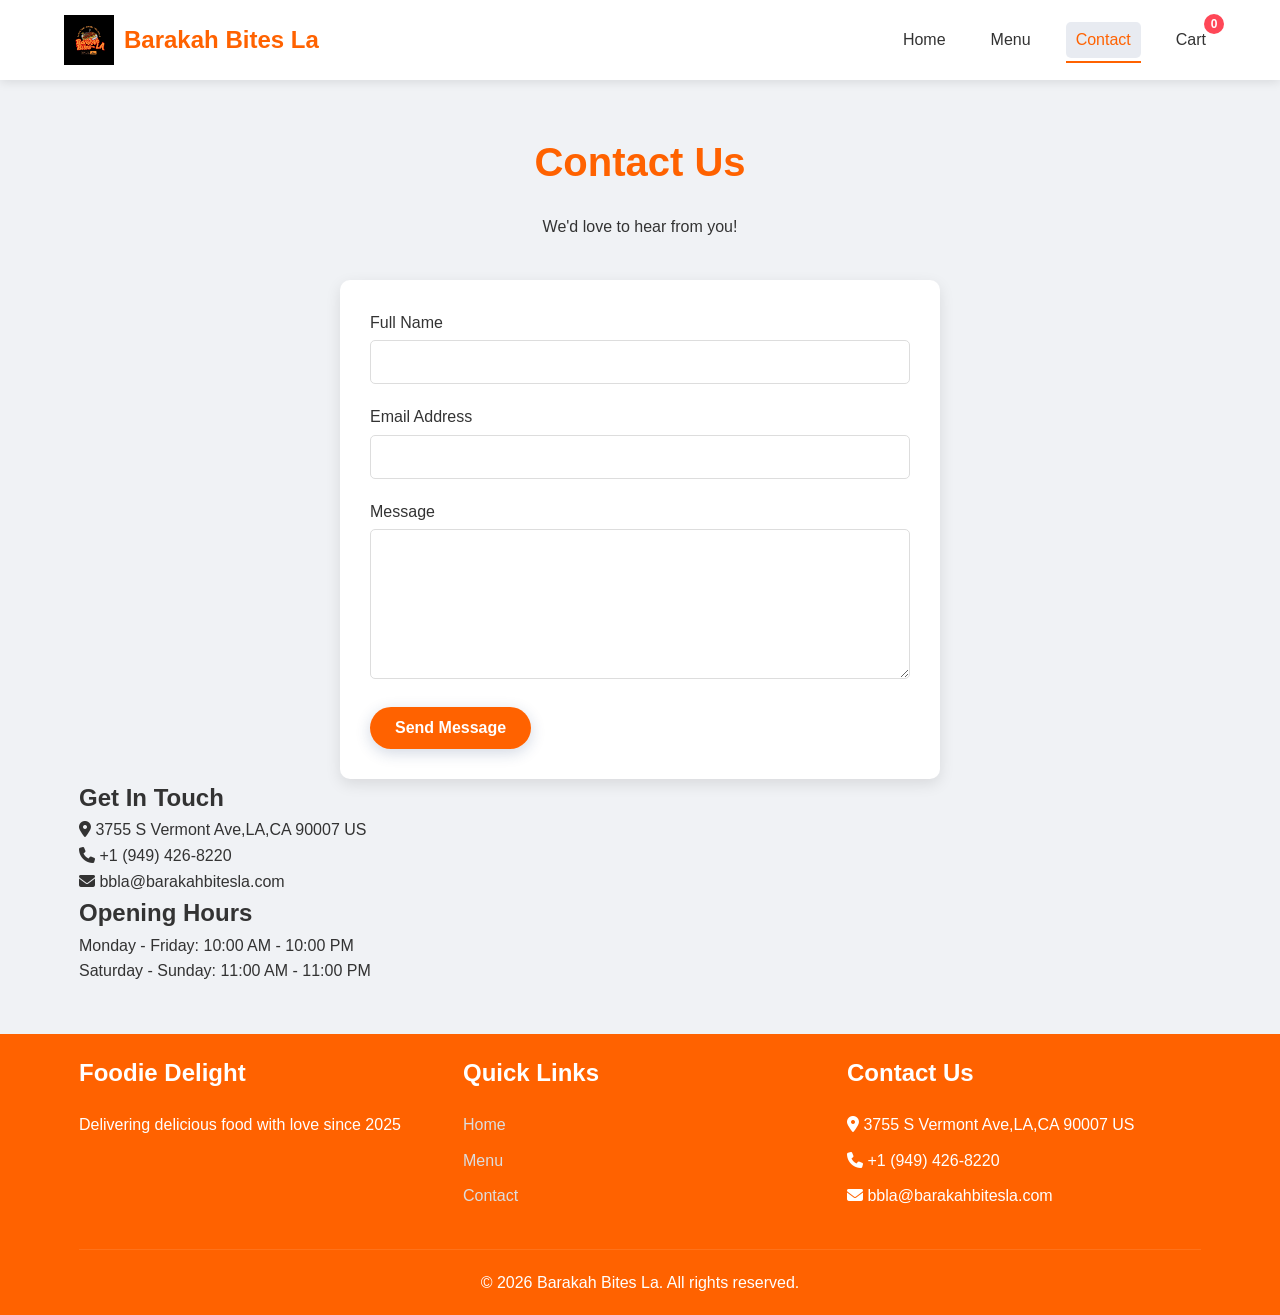
==== contact.html @ 1269742d "first upload" ====
<!DOCTYPE html>
<html lang="en">
<head>
    <meta charset="UTF-8">
    <meta name="viewport" content="width=device-width, initial-scale=1.0">
    <title>Contact Us - Barakah Bites La</title>
    <link rel="stylesheet" href="style.css">
    <link rel="stylesheet" href="https://cdnjs.cloudflare.com/ajax/libs/font-awesome/6.4.0/css/all.min.css">
</head>
<body>
    <!-- Header Section -->
    <header>
        <div class="container">
            <div class="logo">
                <img src="images/img1.jpeg" alt="Barakah Bites La Logo">
                <h1>Barakah Bites La</h1>
            </div>
            <nav>
                <ul class="nav-links">
                    <li><a href="index.html">Home</a></li>
                    <li><a href="menu.html">Menu</a></li>
                    <li><a href="contact.html" class="active">Contact</a></li>
                    <li><a href="#" id="cartLink">Cart <span class="cart-count">0</span></a></li>
                </ul>
            </nav>
        </div>
    </header>

    <!-- Contact Section -->
    <section class="contact-page">
        <div class="container">
            <div class="contact-header">
                <h1>Contact Us</h1>
                <p>We'd love to hear from you!</p>
            </div>
            
            <div class="contact-form">
                <form id="contactForm">
                    <div class="form-group">
                        <label for="name">Full Name</label>
                        <input type="text" id="name" name="name" required>
                    </div>
                    
                    <div class="form-group">
                        <label for="email">Email Address</label>
                        <input type="email" id="email" name="email" required>
                    </div>
                    
                    <div class="form-group">
                        <label for="message">Message</label>
                        <textarea id="message" name="message" required></textarea>
                    </div>
                    
                    <button type="submit" class="btn-primary">Send Message</button>
                </form>
            </div>
            
            <div class="contact-info">
                <div class="about-content">
                    <h2>Get In Touch</h2>
                    <p><i class="fas fa-map-marker-alt"></i> 3755 S Vermont Ave,LA,CA 90007 US</p>
                    <p><i class="fas fa-phone"></i> +1 (949) 426-8220</p>
                    <p><i class="fas fa-envelope"></i> bbla@barakahbitesla.com</p>
                    
                    <h2>Opening Hours</h2>
                    <p>Monday - Friday: 10:00 AM - 10:00 PM</p>
                    <p>Saturday - Sunday: 11:00 AM - 11:00 PM</p>
                </div>
            </div>
        </div>
    </section>

    <!-- Cart Modal -->
    <div class="cart-modal" id="cartModal">
        <div class="cart-content">
            <div class="cart-header">
                <h2>Your Cart</h2>
                <span class="close-btn" id="closeCart">&times;</span>
            </div>
            <div class="cart-body">
                <div id="cartItems">
                    <!-- Cart items will be loaded here -->
                    <p class="empty-cart-message">Your cart is empty</p>
                </div>
                <div class="cart-footer">
                    <div class="cart-total">
                        <h3>Total: $<span id="cartTotal">0.00</span></h3>
                    </div>
                    <button class="btn-primary checkout-btn" id="checkoutBtn">Checkout</button>
                </div>
            </div>
        </div>
    </div>

    <!-- Footer -->
    <footer>
        <div class="container">
            <div class="footer-content">
                <div class="footer-section">
                    <h3>Foodie Delight</h3>
                    <p>Delivering delicious food with love since 2025</p>
                </div>
                <div class="footer-section">
                    <h3>Quick Links</h3>
                    <ul>
                        <li><a href="index.html">Home</a></li>
                        <li><a href="menu.html">Menu</a></li>
                        <li><a href="contact.html">Contact</a></li>
                    </ul>
                </div>
                <div class="footer-section">
                    <h3>Contact Us</h3>
                   <p><i class="fas fa-map-marker-alt"></i> 3755 S Vermont Ave,LA,CA 90007 US</p>
                    <p><i class="fas fa-phone"></i> +1 (949) 426-8220</p>
                    <p><i class="fas fa-envelope"></i> bbla@barakahbitesla.com</p>
                </div>
            </div>
            <div class="footer-bottom">
                <p>&copy; 2026 Barakah Bites La. All rights reserved.</p>
            </div>
        </div>
    </footer>

    <script src="script.js"></script>
</body>
</html>
---- style.css ----
/* Global Styles */
* {
    margin: 0;
    padding: 0;
    box-sizing: border-box;
}

body {
    font-family: 'Segoe UI', Tahoma, Geneva, Verdana, sans-serif;
    background-color: #f0f2f5;
    color: #333;
    line-height: 1.6;
}

.container {
    width: 90%;
    max-width: 1200px;
    margin: 0 auto;
    padding: 0 15px;
}

.btn-primary {
    display: inline-block;
    background: linear-gradient(135deg, #ff6200,  #ff6200);
    color: white;
    padding: 12px 25px;
    border: none;
    border-radius: 30px;
    cursor: pointer;
    font-size: 16px;
    font-weight: 600;
    text-decoration: none;
    transition: all 0.3s ease;
    box-shadow: 0 4px 15px rgba(30, 60, 114, 0.2);
}

.btn-primary:hover {
    background: linear-gradient(135deg,  #ff6200,  #ff6200);
    transform: translateY(-2px);
    box-shadow: 0 6px 20px rgba(30, 60, 114, 0.3);
}

/* Header Styles */
header {
    background: white;
    box-shadow: 0 2px 10px rgba(0, 0, 0, 0.1);
    position: sticky;
    top: 0;
    z-index: 1000;
}

header .container {
    display: flex;
    justify-content: space-between;
    align-items: center;
    padding: 15px 0;
}

.logo {
    display: flex;
    align-items: center;
}

.logo img {
    height: 50px;
    margin-right: 10px;
}

.logo h1 {
    color:  #ff6200;
    font-size: 24px;
}

.nav-links {
    display: flex;
    list-style: none;
}

.nav-links li {
    margin-left: 25px;
}

.nav-links a {
    text-decoration: none;
    color: #333;
    font-weight: 500;
    transition: color 0.3s;
    position: relative;
    display: inline-block;
    padding: 5px 10px;
    border-radius: 5px;
}

.nav-links a:hover,
.nav-links a.active {
    color:  #ff6200;
    background-color: rgba(30, 60, 114, 0.1);
}

.nav-links a::after {
    content: '';
    position: absolute;
    bottom: -5px;
    left: 0;
    width: 0;
    height: 2px;
    background: #ff6200;
    transition: width 0.3s;
}

.nav-links a:hover::after,
.nav-links a.active::after {
    width: 100%;
}

.cart-icon {
    position: relative;
    cursor: pointer;
    font-size: 24px;
    color: #ff6200;
}

.cart-count {
    position: absolute;
    top: -8px;
    right: -8px;
    background: #ff4757;
    color: white;
    font-size: 12px;
    font-weight: bold;
    width: 20px;
    height: 20px;
    border-radius: 50%;
    display: flex;
    justify-content: center;
    align-items: center;
}

/* Hero Section */
.hero {
    background: linear-gradient(rgba(0, 0, 0, 0.7), rgba(0, 0, 0, 0.7)), url('images/bg.avif');
    background-size: cover;
    background-position: center;
    color: white;
    padding: 100px 0;
    text-align: center;
}

.hero-content h1 {
    font-size: 3rem;
    margin-bottom: 20px;
}

.hero-content p {
    font-size: 1.2rem;
    margin-bottom: 30px;
    max-width: 700px;
    margin-left: auto;
    margin-right: auto;
}

/* Categories Section */
.categories {
    padding: 80px 0;
}

.categories h2 {
    text-align: center;
    font-size: 2.5rem;
    margin-bottom: 50px;
    color: #ff6200;
}

.category-grid {
    display: grid;
    grid-template-columns: repeat(auto-fit, minmax(250px, 1fr));
    gap: 30px;
}

.category-card {
    background: white;
    border-radius: 10px;
    overflow: hidden;
    box-shadow: 0 5px 15px rgba(0, 0, 0, 0.1);
    transition: transform 0.3s ease;
    text-align: center;
}

.category-card:hover {
    transform: translateY(-10px);
}

.category-card img {
    width: 100%;
    height: 200px;
    object-fit: cover;
}

.category-card h3 {
    padding: 20px;
    font-size: 1.5rem;
    color: #ff6200;
}

/* Featured Items Section */
.featured {
    padding: 80px 0;
    background-color: #f8f9fa;
}

.featured h2 {
    text-align: center;
    font-size: 2.5rem;
    margin-bottom: 50px;
    color: #ff6200;
}

.food-grid {
    display: grid;
    grid-template-columns: repeat(auto-fit, minmax(300px, 1fr));
    gap: 30px;
}

.food-card {
    background: white;
    border-radius: 10px;
    overflow: hidden;
    box-shadow: 0 5px 15px rgba(0, 0, 0, 0.1);
    transition: transform 0.3s ease;
}

.food-card:hover {
    transform: translateY(-5px);
}

.food-card img {
    width: 100%;
    height: 200px;
    object-fit: cover;
}

.food-info {
    padding: 20px;
}

.food-info h3 {
    font-size: 1.5rem;
    margin-bottom: 10px;
    color: #ff6200;
}

.food-info p {
    color: #666;
    margin-bottom: 15px;
}

.price {
    font-size: 1.3rem;
    font-weight: bold;
    color: #ff6200;
    margin-bottom: 15px;
    display: block;
}

.add-to-cart {
    width: 100%;
    padding: 10px;
    background: linear-gradient(135deg, #ff6200, #0d1729);
    color: white;
    border: none;
    border-radius: 5px;
    cursor: pointer;
    font-size: 16px;
    transition: background 0.3s;
}

.add-to-cart:hover {
    background: linear-gradient(135deg, #ff6200, #ff6200);
}

/* Cart Modal */
.cart-modal {
    display: none;
    position: fixed;
    top: 0;
    left: 0;
    width: 100%;
    height: 100%;
    background: rgba(0, 0, 0, 0.5);
    z-index: 2000;
    justify-content: center;
    align-items: center;
}

.cart-content {
    background: white;
    width: 90%;
    max-width: 600px;
    border-radius: 10px;
    overflow: hidden;
    max-height: 80vh;
    display: flex;
    flex-direction: column;
}

.cart-header {
    background: #ff6200;
    color: white;
    padding: 20px;
    display: flex;
    justify-content: space-between;
    align-items: center;
}

.close-btn {
    font-size: 30px;
    cursor: pointer;
}

.cart-body {
    padding: 20px;
    overflow-y: auto;
    flex-grow: 1;
}

.cart-item {
    display: flex;
    justify-content: space-between;
    align-items: center;
    padding: 15px 0;
    border-bottom: 1px solid #eee;
}

.item-info {
    flex-grow: 1;
}

.item-info h4 {
    margin-bottom: 5px;
}

.item-price {
    color: #ff6200;
    font-weight: bold;
}

.item-quantity {
    display: flex;
    align-items: center;
    margin: 0 20px;
}

.quantity-btn {
    width: 30px;
    height: 30px;
    background: #ff6200;
    color: white;
    border: none;
    border-radius: 50%;
    cursor: pointer;
    font-size: 16px;
}

.quantity {
    margin: 0 10px;
}

.remove-item {
    background: #ff4757;
    color: white;
    border: none;
    width: 30px;
    height: 30px;
    border-radius: 50%;
    cursor: pointer;
}

.cart-footer {
    padding: 20px;
    border-top: 1px solid #eee;
}

.cart-total {
    text-align: right;
    margin-bottom: 20px;
}

.checkout-btn {
    width: 100%;
    padding: 15px;
    font-size: 18px;
}

.empty-cart-message {
    text-align: center;
    color: #666;
    font-style: italic;
    padding: 30px 0;
}

/* Bill Preview Modal */
#billPreview {
    white-space: pre-wrap;
    font-family: 'Courier New', monospace;
    background: #f8f9fa;
    padding: 20px;
    border-radius: 5px;
    margin-bottom: 20px;
    max-height: 400px;
    overflow-y: auto;
    font-size: 14px;
    line-height: 1.5;
}

/* Footer */
footer {
    background: #ff6200;
    color: white;
    padding: 20px 0 20px;
}

.footer-content {
    display: grid;
    grid-template-columns: repeat(auto-fit, minmax(250px, 1fr));
    gap: 30px;
    margin-bottom: 30px;
}

.footer-section h3 {
    margin-bottom: 20px;
    font-size: 1.5rem;
}

.footer-section ul {
    list-style: none;
}

.footer-section ul li {
    margin-bottom: 10px;
}

.footer-section ul li a {
    color: #ddd;
    text-decoration: none;
    transition: color 0.3s;
}

.footer-section ul li a:hover {
    color: white;
}

.footer-section p {
    margin-bottom: 10px;
}

.footer-bottom {
    text-align: center;
    padding-top: 20px;
    border-top: 1px solid rgba(255, 255, 255, 0.1);
}

/* Responsive Design */
@media (max-width: 768px) {
    .nav-links {
        display: none;
    }
    
    .hero-content h1 {
        font-size: 2rem;
    }
    
    .hero-content p {
        font-size: 1rem;
    }
    
    .categories h2,
    .featured h2 {
        font-size: 2rem;
    }
}

/* Menu Page Specific Styles */
.menu-page {
    padding: 50px 0;
}

.menu-header {
    text-align: center;
    margin-bottom: 40px;
}

.menu-header h1 {
    font-size: 2.5rem;
    color: #ff6200;
    margin-bottom: 20px;
}

.filter-buttons {
    display: flex;
    justify-content: center;
    flex-wrap: wrap;
    gap: 10px;
    margin-bottom: 30px;
}

.filter-btn {
    padding: 10px 20px;
    background: white;
    border: 1px solid #ff6200;
    color: #ff6200;
    border-radius: 30px;
    cursor: pointer;
    transition: all 0.3s;
}

.filter-btn.active,
.filter-btn:hover {
    background: #ff6200;
    color: white;
}



/* Contact Page Styles */
.contact-page {
    padding: 50px 0;
}

.contact-header {
    text-align: center;
    margin-bottom: 40px;
}

.contact-header h1 {
    font-size: 2.5rem;
    color: #ff6200;
    margin-bottom: 20px;
}

.contact-form {
    background: white;
    padding: 30px;
    border-radius: 10px;
    box-shadow: 0 5px 15px rgba(0, 0, 0, 0.1);
    max-width: 600px;
    margin: 0 auto;
}

.form-group {
    margin-bottom: 20px;
}

.form-group label {
    display: block;
    margin-bottom: 5px;
    font-weight: 500;
}

.form-group input,
.form-group textarea {
    width: 100%;
    padding: 12px;
    border: 1px solid #ddd;
    border-radius: 5px;
    font-size: 16px;
}

.form-group textarea {
    height: 150px;
    resize: vertical;
}
#orderFormModal input,
#orderFormModal textarea {
    width: 100%;
    padding: 12px;
    margin-bottom: 10px;
    border: 1px solid #ddd;
    border-radius: 8px;
    font-size: 14px;
}

#orderFormModal textarea {
    height: 100px;
    resize: none;
}
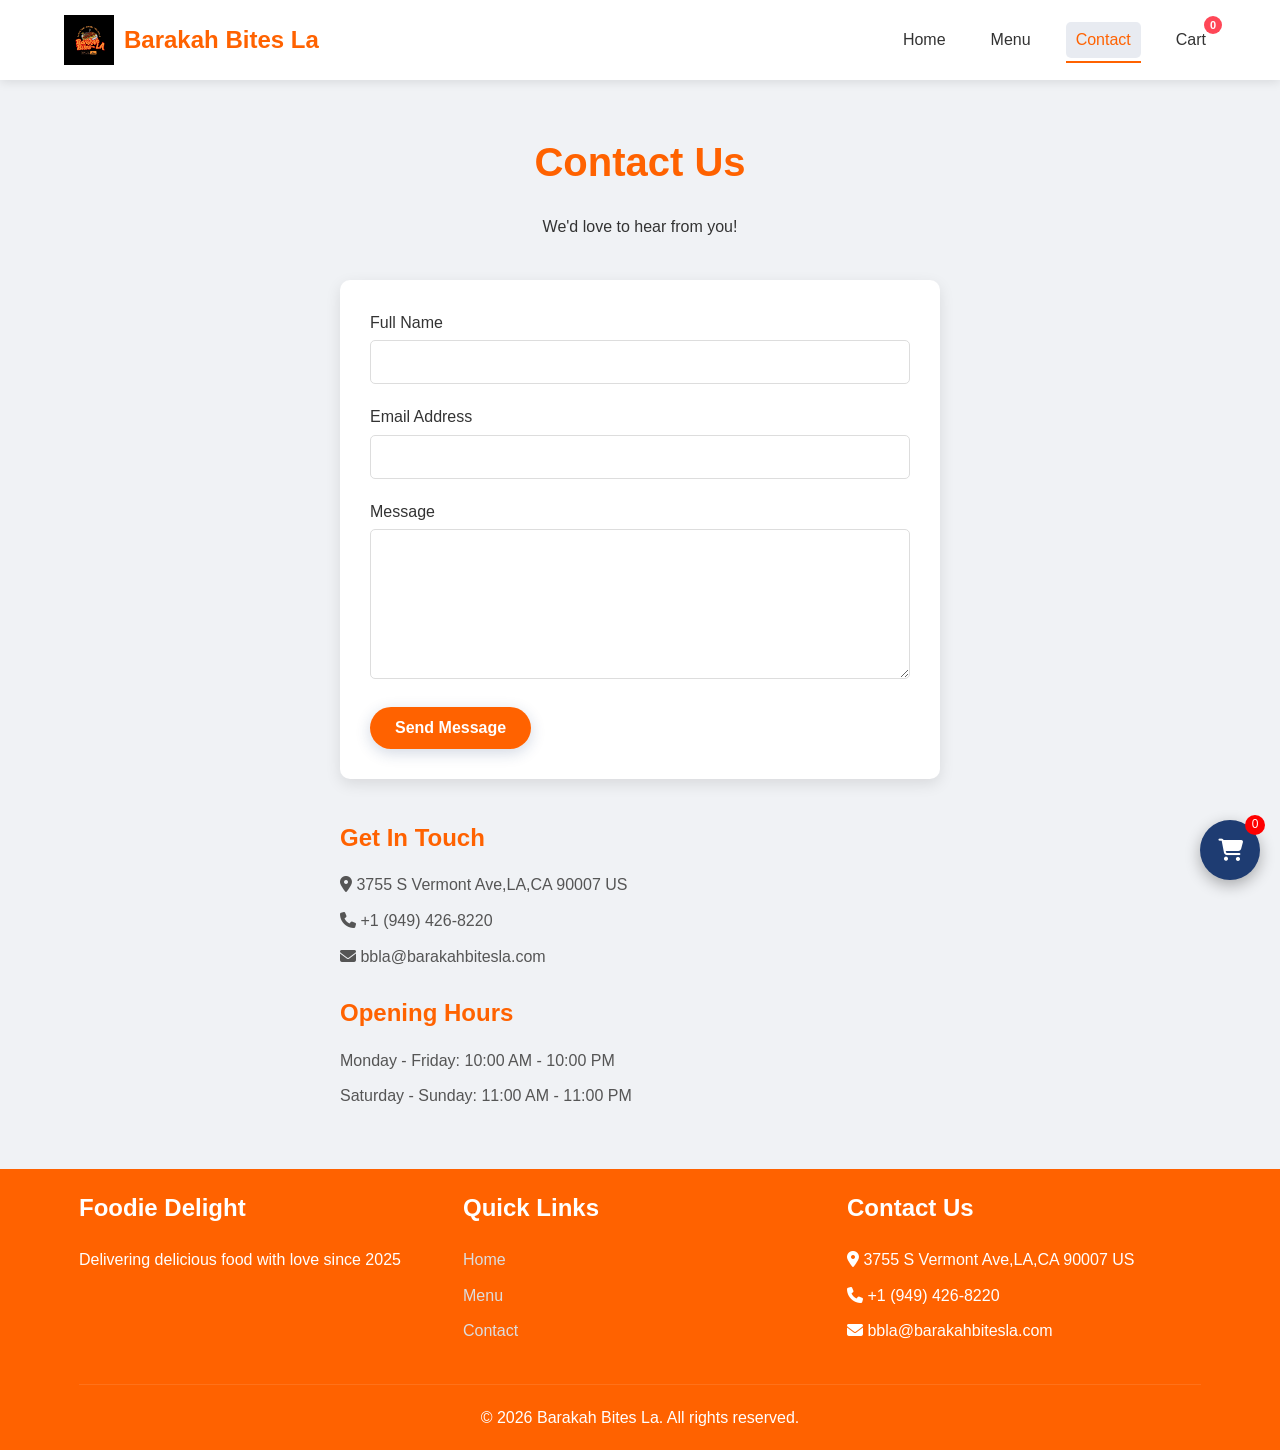
==== commit b15dcd9c: "updated" ====
--- a/contact.html
+++ b/contact.html
@@ -92,6 +92,23 @@
         </div>
     </div>
 
+    <div class="cart-modal" id="orderFormModal">
+    <div class="cart-content">
+        <div class="cart-header">
+            <h2>Delivery Details</h2>
+            <span class="close-btn" id="closeForm">&times;</span>
+        </div>
+
+        <div class="cart-body">
+            <input type="text" id="custName" placeholder="Full Name" />
+            <input type="text" id="custPhone" placeholder="Phone Number" />
+            <textarea id="custAddress" placeholder="Delivery Address"></textarea>
+
+            <button class="btn-primary" id="sendWhatsApp">Send Order</button>
+        </div>
+    </div>
+</div>
+
     <!-- Footer -->
     <footer>
         <div class="container">
@@ -122,5 +139,10 @@
     </footer>
 
     <script src="script.js"></script>
+    <div class="floating-cart" id="floatingCart">
+    <i class="fas fa-shopping-cart"></i>
+    <span id="floatingCartCount">0</span>
+</div>
+
 </body>
 </html>
--- a/style.css
+++ b/style.css
@@ -21,7 +21,7 @@
 
 .btn-primary {
     display: inline-block;
-    background: linear-gradient(135deg, #ff6200,  #ff6200);
+    background: linear-gradient(135deg, #ff6200, #ff6200);
     color: white;
     padding: 12px 25px;
     border: none;
@@ -35,7 +35,7 @@
 }
 
 .btn-primary:hover {
-    background: linear-gradient(135deg,  #ff6200,  #ff6200);
+    background: linear-gradient(135deg, #ff6200, #ff6200);
     transform: translateY(-2px);
     box-shadow: 0 6px 20px rgba(30, 60, 114, 0.3);
 }
@@ -67,7 +67,7 @@
 }
 
 .logo h1 {
-    color:  #ff6200;
+    color: #ff6200;
     font-size: 24px;
 }
 
@@ -80,6 +80,7 @@
     margin-left: 25px;
 }
 
+/* BUG FIX: Cart badge needs position:relative on the parent <a> to anchor correctly */
 .nav-links a {
     text-decoration: none;
     color: #333;
@@ -93,7 +94,7 @@
 
 .nav-links a:hover,
 .nav-links a.active {
-    color:  #ff6200;
+    color: #ff6200;
     background-color: rgba(30, 60, 114, 0.1);
 }
 
@@ -113,27 +114,23 @@
     width: 100%;
 }
 
-.cart-icon {
-    position: relative;
-    cursor: pointer;
-    font-size: 24px;
-    color: #ff6200;
-}
-
+/* BUG FIX: .cart-count was position:absolute but parent wasn't position:relative.
+   Now the parent <a> is position:relative (above), so the badge anchors correctly. */
 .cart-count {
     position: absolute;
-    top: -8px;
-    right: -8px;
+    top: -6px;
+    right: -6px;
     background: #ff4757;
     color: white;
-    font-size: 12px;
+    font-size: 11px;
     font-weight: bold;
-    width: 20px;
-    height: 20px;
+    width: 18px;
+    height: 18px;
     border-radius: 50%;
-    display: flex;
+    display: inline-flex;
     justify-content: center;
     align-items: center;
+    line-height: 1;
 }
 
 /* Hero Section */
@@ -178,6 +175,9 @@
 }
 
 .category-card {
+    text-decoration: none;
+    color: inherit;
+    display: block;
     background: white;
     border-radius: 10px;
     overflow: hidden;
@@ -276,6 +276,49 @@
 
 .add-to-cart:hover {
     background: linear-gradient(135deg, #ff6200, #ff6200);
+}
+
+/* How It Works Section */
+/* BUG FIX: Use dedicated step classes instead of category-card so the
+   img CSS rule doesn't create a broken 200px empty space in text-only cards */
+.how-it-works {
+    padding: 80px 0;
+}
+
+.how-it-works h2 {
+    text-align: center;
+    font-size: 2.5rem;
+    margin-bottom: 50px;
+    color: #ff6200;
+}
+
+.steps-grid {
+    display: grid;
+    grid-template-columns: repeat(auto-fit, minmax(200px, 1fr));
+    gap: 30px;
+}
+
+.step-card {
+    background: white;
+    border-radius: 10px;
+    padding: 30px 20px;
+    box-shadow: 0 5px 15px rgba(0, 0, 0, 0.1);
+    text-align: center;
+    transition: transform 0.3s ease;
+}
+
+.step-card:hover {
+    transform: translateY(-5px);
+}
+
+.step-card h3 {
+    font-size: 1.3rem;
+    color: #ff6200;
+    margin-bottom: 10px;
+}
+
+.step-card p {
+    color: #666;
 }
 
 /* Cart Modal */
@@ -373,6 +416,7 @@
     height: 30px;
     border-radius: 50%;
     cursor: pointer;
+    font-size: 18px;
 }
 
 .cart-footer {
@@ -398,25 +442,27 @@
     padding: 30px 0;
 }
 
-/* Bill Preview Modal */
-#billPreview {
-    white-space: pre-wrap;
-    font-family: 'Courier New', monospace;
-    background: #f8f9fa;
-    padding: 20px;
-    border-radius: 5px;
-    margin-bottom: 20px;
-    max-height: 400px;
-    overflow-y: auto;
+/* Order Form Modal inputs */
+#orderFormModal input,
+#orderFormModal textarea {
+    width: 100%;
+    padding: 12px;
+    margin-bottom: 10px;
+    border: 1px solid #ddd;
+    border-radius: 8px;
     font-size: 14px;
-    line-height: 1.5;
+}
+
+#orderFormModal textarea {
+    height: 100px;
+    resize: none;
 }
 
 /* Footer */
 footer {
     background: #ff6200;
     color: white;
-    padding: 20px 0 20px;
+    padding: 20px 0;
 }
 
 .footer-content {
@@ -459,27 +505,79 @@
     border-top: 1px solid rgba(255, 255, 255, 0.1);
 }
 
-/* Responsive Design */
+/* Floating Cart Button */
+.floating-cart {
+    position: fixed;
+    bottom: 20px;
+    right: 20px;
+    background: #1e3c72;
+    color: white;
+    width: 60px;
+    height: 60px;
+    border-radius: 50%;
+    display: flex;
+    justify-content: center;
+    align-items: center;
+    font-size: 22px;
+    cursor: pointer;
+    box-shadow: 0 5px 15px rgba(0, 0, 0, 0.3);
+    z-index: 3000;
+}
+
+.floating-cart span {
+    position: absolute;
+    top: -5px;
+    right: -5px;
+    background: red;
+    width: 20px;
+    height: 20px;
+    font-size: 12px;
+    border-radius: 50%;
+    display: flex;
+    justify-content: center;
+    align-items: center;
+}
+
+/* Mobile Navbar */
+.menu-toggle {
+    display: none;
+    font-size: 24px;
+    cursor: pointer;
+    color: #ff6200;
+}
+
 @media (max-width: 768px) {
+    .menu-toggle {
+        display: block;
+    }
+
     .nav-links {
+        position: absolute;
+        top: 70px;
+        right: 0;
+        background: white;
+        width: 100%;
+        flex-direction: column;
+        align-items: center;
         display: none;
+        box-shadow: 0 5px 10px rgba(0, 0, 0, 0.1);
+        z-index: 999;
     }
-    
+
+    .nav-links.active {
+        display: flex;
+    }
+
+    .nav-links li {
+        margin: 15px 0;
+    }
+
     .hero-content h1 {
         font-size: 2rem;
     }
-    
-    .hero-content p {
-        font-size: 1rem;
-    }
-    
-    .categories h2,
-    .featured h2 {
-        font-size: 2rem;
-    }
-}
-
-/* Menu Page Specific Styles */
+}
+
+/* Menu Page */
 .menu-page {
     padding: 50px 0;
 }
@@ -519,9 +617,7 @@
     color: white;
 }
 
-
-
-/* Contact Page Styles */
+/* Contact Page */
 .contact-page {
     padding: 50px 0;
 }
@@ -543,7 +639,7 @@
     border-radius: 10px;
     box-shadow: 0 5px 15px rgba(0, 0, 0, 0.1);
     max-width: 600px;
-    margin: 0 auto;
+    margin: 0 auto 40px;
 }
 
 .form-group {
@@ -569,17 +665,20 @@
     height: 150px;
     resize: vertical;
 }
-#orderFormModal input,
-#orderFormModal textarea {
-    width: 100%;
-    padding: 12px;
+
+.contact-info {
+    max-width: 600px;
+    margin: 0 auto;
+}
+
+.about-content h2 {
+    color: #ff6200;
+    margin-bottom: 15px;
+    margin-top: 25px;
+    font-size: 1.5rem;
+}
+
+.about-content p {
     margin-bottom: 10px;
-    border: 1px solid #ddd;
-    border-radius: 8px;
-    font-size: 14px;
-}
-
-#orderFormModal textarea {
-    height: 100px;
-    resize: none;
+    color: #555;
 }
